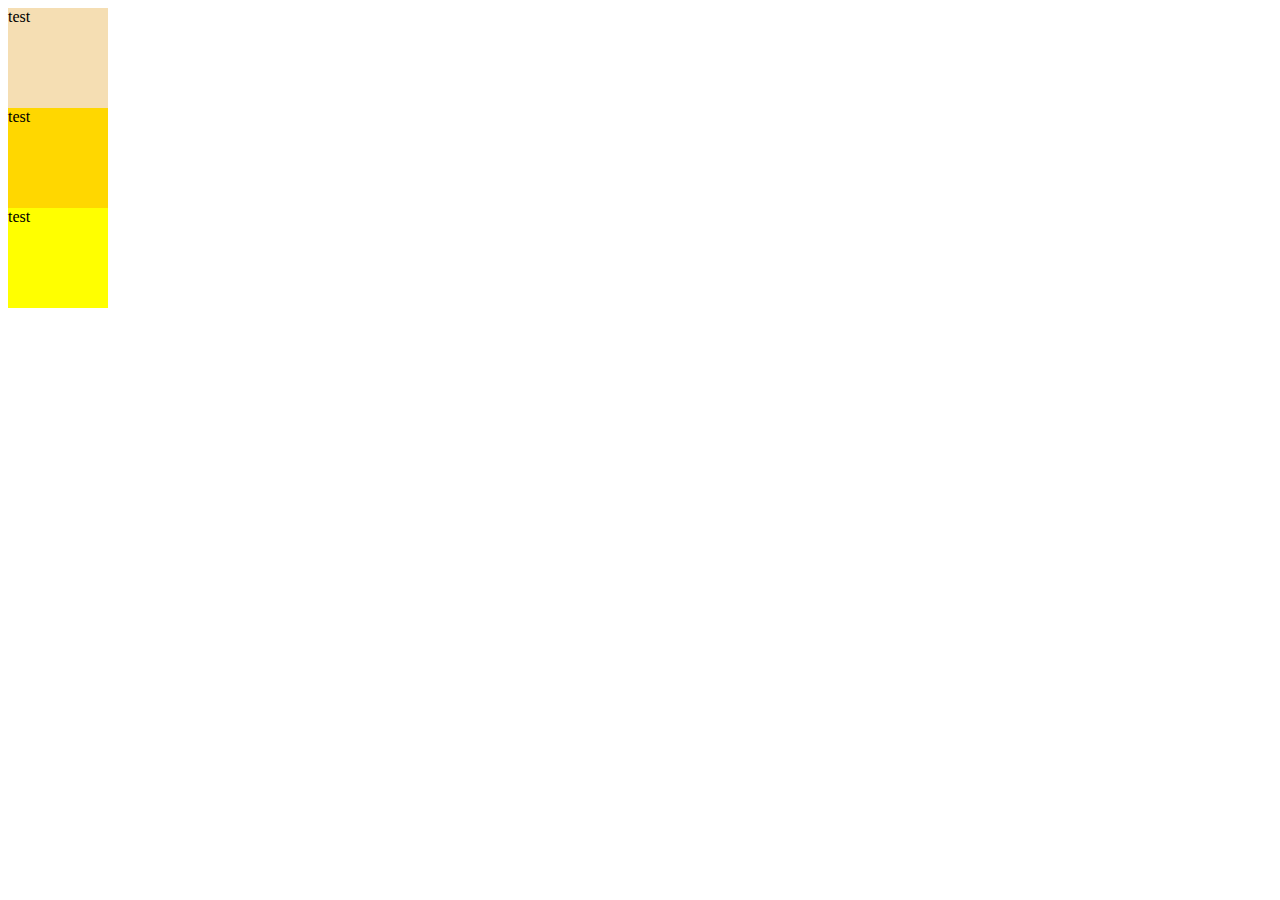
==== animation.html @ 453d2173 "hi" ====
<!DOCTYPE html>

<HTml>
    <head>
        <Title>Vmoneywashere</Title>
        <link rel="stylesheet" type="text/css" href="animation.css">
    </head>
    <body>
        <div id="firstdiv">
            <div id="firstinnercomponent">
                test
                  
            </div>
        </div>
        <div id="seconddiv">
            <div id="secondinnercomponent">
                test
                  
            </div>
        </div>
        <div id="thirddiv">
            <div id="thirdinnercomponent">
                test
                  
            </div>
        </div>




    </body>
</HTml>
---- animation.css ----
@keyframes example {
from {background-color: red;}
to{background-color: palevioletred;}

}

#firstinnercomponent{
    width:100px;
    height: 100px;
    background-color: wheat;
    animation-name: example;
    animation-duration: 4s;
}

@keyframes example2 {
0%{
    background-color:gold;
}
25%{
    background-color: floralwhite;
}
50%{
    background-color: fuchsia;
}
100%{
    background-color: chocolate;
}
}

#secondinnercomponent{
    width:100px;
    height: 100px;
    background-color: gold;
    animation-name: example2;
    animation-duration: 4s;
}

@keyframes example3 {
    0%{
        background-color: yellow;
        left: 0px;
        top: 0px;
    }
    25%{
        background-color: maroon;
        left: 200px;
        top: 0px;
    }
    50%{
        background-color: cornflowerblue;
        left: 200px;
        top: 200px;
    }
    75%{
 background-color: violet;
        left: 0px;
        top: 200px;

    }
    100%{
        background-color: chocolate;
        left: 0px;
        top: 0px;
    }
}

#thirdinnercomponent{
    width:100px;
    height: 100px;
    background-color: yellow;
    animation-name: example3;
    position: relative;
    animation-duration: 4s;
}
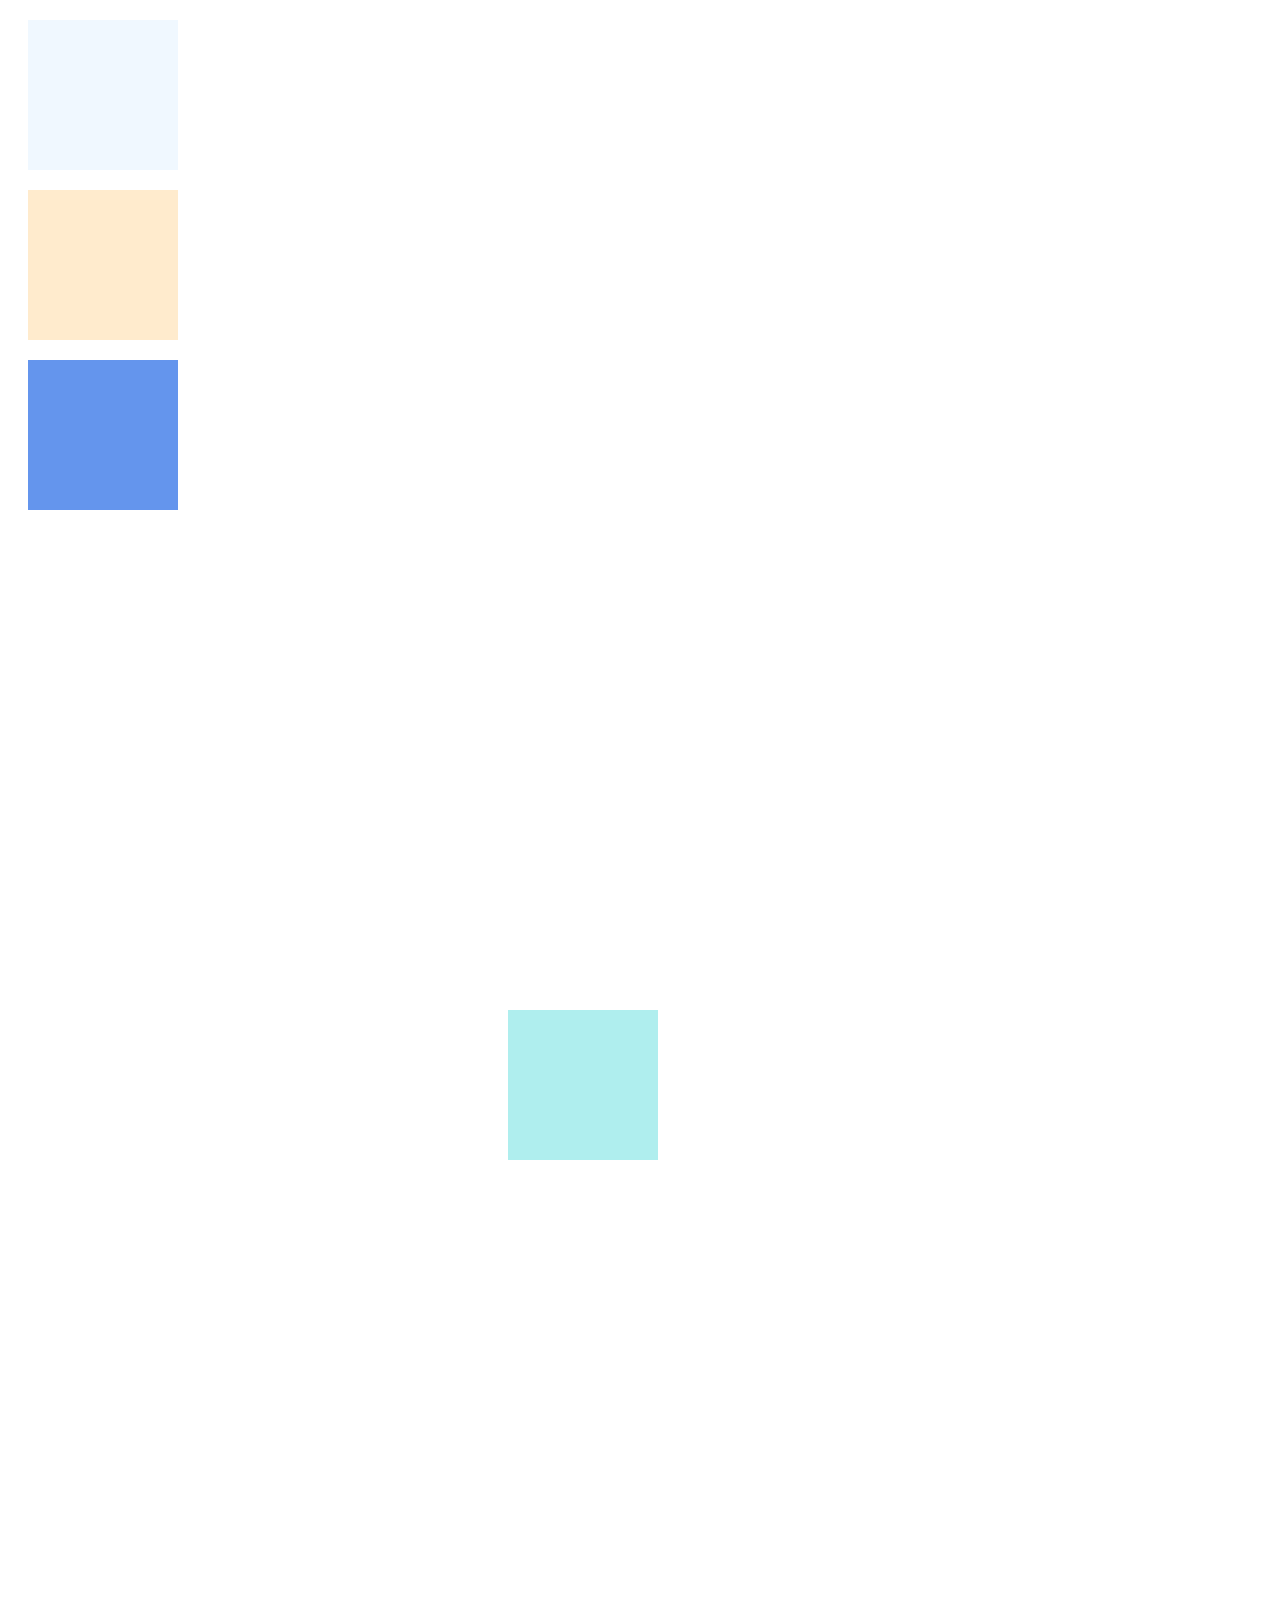
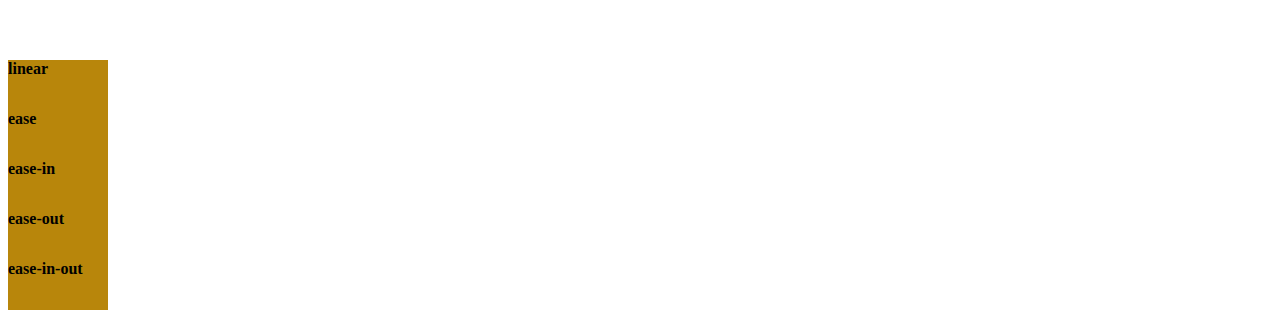
==== commit 315d5af5: "Add files via upload" ====
--- a/animation.html
+++ b/animation.html
@@ -1,32 +1,32 @@
 <!DOCTYPE html>
-
-<HTml>
+<html>
     <head>
-        <Title>Vmoneywashere</Title>
+        <title> Animation </title>
         <link rel="stylesheet" type="text/css" href="animation.css">
     </head>
+
     <body>
-        <div id="firstdiv">
-            <div id="firstinnercomponent">
-                test
-                  
-            </div>
+        <div id="firstDiv">
+        
         </div>
-        <div id="seconddiv">
-            <div id="secondinnercomponent">
-                test
-                  
-            </div>
+
+        <div id="secondDiv">
+
         </div>
-        <div id="thirddiv">
-            <div id="thirdinnercomponent">
-                test
-                  
-            </div>
+
+        <div id="thirdDiv">
+
+        </div>
+
+        <div id="fourthDiv">
+
         </div>
 
 
-
-
+        <div id="div1" class="samuel">linear</div>
+        <div id="div2" class="samuel">ease</div>
+        <div id="div3" class="samuel">ease-in</div>
+        <div id="div4" class="samuel">ease-out</div>
+        <div id="div5" class="samuel">ease-in-out</div>
     </body>
-</HTml>
+</html>--- a/animation.css
+++ b/animation.css
@@ -1,74 +1,126 @@
 @keyframes example {
-from {background-color: red;}
-to{background-color: palevioletred;}
-
+  from {
+    background-color: aliceblue;
+  }
+  to {
+    background-color: darkolivegreen;
+  }
 }
 
-#firstinnercomponent{
-    width:100px;
-    height: 100px;
-    background-color: wheat;
-    animation-name: example;
-    animation-duration: 4s;
+#firstDiv {
+  width: 150px;
+  height: 150px;
+  background-color: aliceblue;
+  margin: 20px;
+  animation: example 2s infinite;
 }
 
 @keyframes example2 {
-0%{
-    background-color:gold;
+  0% {
+    background-color: blanchedalmond;
+  }
+  25% {
+    background-color: floralwhite;
+  }
+  50% {
+    background-color: greenyellow;
+  }
+  75% {
+    background-color: honeydew;
+  }
+  100% {
+    background-color: blanchedalmond;
+  }
 }
-25%{
-    background-color: floralwhite;
-}
-50%{
-    background-color: fuchsia;
-}
-100%{
-    background-color: chocolate;
-}
-}
-
-#secondinnercomponent{
-    width:100px;
-    height: 100px;
-    background-color: gold;
-    animation-name: example2;
-    animation-duration: 4s;
+#secondDiv {
+  width: 150px;
+  height: 150px;
+  background-color: blanchedalmond;
+  margin: 20px;
+  animation: example2 1s infinite;
 }
 
 @keyframes example3 {
-    0%{
-        background-color: yellow;
-        left: 0px;
-        top: 0px;
-    }
-    25%{
-        background-color: maroon;
-        left: 200px;
-        top: 0px;
-    }
-    50%{
-        background-color: cornflowerblue;
-        left: 200px;
-        top: 200px;
-    }
-    75%{
- background-color: violet;
-        left: 0px;
-        top: 200px;
-
-    }
-    100%{
-        background-color: chocolate;
-        left: 0px;
-        top: 0px;
-    }
+  0% {
+    background-color: indianred;
+    left: 0px;
+    top: 0px;
+  }
+  25% {
+    background-color: khaki;
+    left: 200px;
+    top: 0px;
+  }
+  50% {
+    background-color: lightgoldenrodyellow;
+    left: 200px;
+    top: 200px;
+  }
+  75% {
+    background-color: mediumspringgreen;
+    left: 0px;
+    top: 200px;
+  }
+  100% {
+    background-color: navajowhite;
+    left: 0px;
+    top: 0px;
+  }
+}
+#thirdDiv {
+  width: 150px;
+  height: 150px;
+  background-color: cornflowerblue;
+  margin: 20px;
+  animation: example3 3s infinite;
+  position: relative;
 }
 
-#thirdinnercomponent{
-    width:100px;
-    height: 100px;
-    background-color: yellow;
-    animation-name: example3;
-    position: relative;
-    animation-duration: 4s;
-}+@keyframes example4 {
+  from {
+    transform: rotate(0deg);
+  }
+  to {
+    transform: rotate(360deg);
+  }
+}
+#fourthDiv {
+  width: 150px;
+  height: 150px;
+  background-color: paleturquoise;
+  margin: 500px;
+  animation: example4 2s linear infinite;
+}
+.samuel {
+  width: 100px;
+  height: 50px;
+  background-color: darkgoldenrod;
+  font-weight: bold;
+  position: relative;
+  animation: mymove 3s infinite;
+}
+
+#div1 {
+  animation-timing-function: linear;
+}
+#div2 {
+  animation-timing-function: ease;
+}
+#div3 {
+  animation-timing-function: ease-in;
+}
+#div4 {
+  animation-timing-function: ease-out;
+}
+#div5 {
+  animation-timing-function: ease-in-out;
+}
+
+@keyframes mymove {
+  from {
+    left: 0px;
+  }
+  to {
+    left: 300px;
+  }
+}
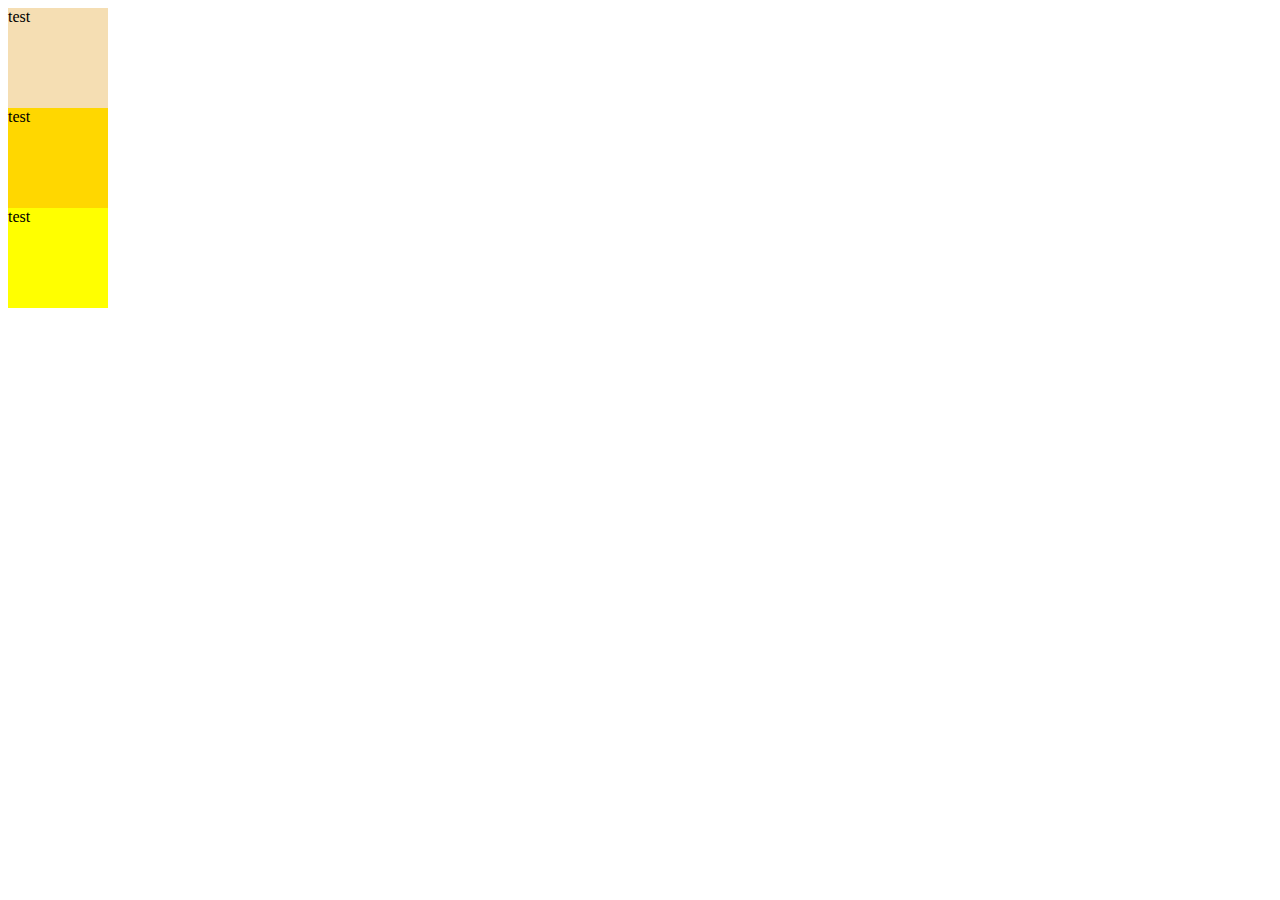
==== commit 041b0ed7: "Add files via upload" ====
--- a/animation.html
+++ b/animation.html
@@ -1,32 +1,32 @@
 <!DOCTYPE html>
-<html>
+
+<HTml>
     <head>
-        <title> Animation </title>
+        <Title>Vmoneywashere</Title>
         <link rel="stylesheet" type="text/css" href="animation.css">
     </head>
-
     <body>
-        <div id="firstDiv">
-        
+        <div id="firstdiv">
+            <div id="firstinnercomponent">
+                test
+                  
+            </div>
         </div>
-
-        <div id="secondDiv">
-
+        <div id="seconddiv">
+            <div id="secondinnercomponent">
+                test
+                  
+            </div>
         </div>
-
-        <div id="thirdDiv">
-
-        </div>
-
-        <div id="fourthDiv">
-
+        <div id="thirddiv">
+            <div id="thirdinnercomponent">
+                test
+                  
+            </div>
         </div>
 
 
-        <div id="div1" class="samuel">linear</div>
-        <div id="div2" class="samuel">ease</div>
-        <div id="div3" class="samuel">ease-in</div>
-        <div id="div4" class="samuel">ease-out</div>
-        <div id="div5" class="samuel">ease-in-out</div>
+
+
     </body>
-</html>+</HTml>
--- a/animation.css
+++ b/animation.css
@@ -1,126 +1,75 @@
 @keyframes example {
-  from {
-    background-color: aliceblue;
-  }
-  to {
-    background-color: darkolivegreen;
-  }
+from {background-color: red;}
+to{background-color: palevioletred;}
+
 }
 
-#firstDiv {
-  width: 150px;
-  height: 150px;
-  background-color: aliceblue;
-  margin: 20px;
-  animation: example 2s infinite;
+#firstinnercomponent{
+    width:100px;
+
+    height: 100px;
+    background-color: wheat;
+    animation-name: example;
+    animation-duration: 4s;
 }
 
 @keyframes example2 {
-  0% {
-    background-color: blanchedalmond;
-  }
-  25% {
+0%{
+    background-color:gold;
+}
+25%{
     background-color: floralwhite;
-  }
-  50% {
-    background-color: greenyellow;
-  }
-  75% {
-    background-color: honeydew;
-  }
-  100% {
-    background-color: blanchedalmond;
-  }
 }
-#secondDiv {
-  width: 150px;
-  height: 150px;
-  background-color: blanchedalmond;
-  margin: 20px;
-  animation: example2 1s infinite;
+50%{
+    background-color: fuchsia;
+}
+100%{
+    background-color: chocolate;
+}
+}
+
+#secondinnercomponent{
+    width:100px;
+    height: 100px;
+    background-color: gold;
+    animation-name: example2;
+    animation-duration: 4s;
 }
 
 @keyframes example3 {
-  0% {
-    background-color: indianred;
-    left: 0px;
-    top: 0px;
-  }
-  25% {
-    background-color: khaki;
-    left: 200px;
-    top: 0px;
-  }
-  50% {
-    background-color: lightgoldenrodyellow;
-    left: 200px;
-    top: 200px;
-  }
-  75% {
-    background-color: mediumspringgreen;
-    left: 0px;
-    top: 200px;
-  }
-  100% {
-    background-color: navajowhite;
-    left: 0px;
-    top: 0px;
-  }
-}
-#thirdDiv {
-  width: 150px;
-  height: 150px;
-  background-color: cornflowerblue;
-  margin: 20px;
-  animation: example3 3s infinite;
-  position: relative;
+    0%{
+        background-color: yellow;
+        left: 0px;
+        top: 0px;
+    }
+    25%{
+        background-color: maroon;
+        left: 200px;
+        top: 0px;
+    }
+    50%{
+        background-color: cornflowerblue;
+        left: 200px;
+        top: 200px;
+    }
+    75%{
+ background-color: violet;
+        left: 0px;
+        top: 200px;
+
+    }
+    100%{
+        background-color: chocolate;
+        left: 0px;
+        top: 0px;
+    }
 }
 
-@keyframes example4 {
-  from {
-    transform: rotate(0deg);
-  }
-  to {
-    transform: rotate(360deg);
-  }
-}
-#fourthDiv {
-  width: 150px;
-  height: 150px;
-  background-color: paleturquoise;
-  margin: 500px;
-  animation: example4 2s linear infinite;
-}
-.samuel {
-  width: 100px;
-  height: 50px;
-  background-color: darkgoldenrod;
-  font-weight: bold;
-  position: relative;
-  animation: mymove 3s infinite;
-}
-
-#div1 {
-  animation-timing-function: linear;
-}
-#div2 {
-  animation-timing-function: ease;
-}
-#div3 {
-  animation-timing-function: ease-in;
-}
-#div4 {
-  animation-timing-function: ease-out;
-}
-#div5 {
-  animation-timing-function: ease-in-out;
-}
-
-@keyframes mymove {
-  from {
-    left: 0px;
-  }
-  to {
-    left: 300px;
-  }
-}
+#thirdinnercomponent{
+    width:100px;
+    height: 100px;
+    background-color: yellow;
+    animation-name: example3;
+    position: relative;
+    animation-duration: 4s;
+}